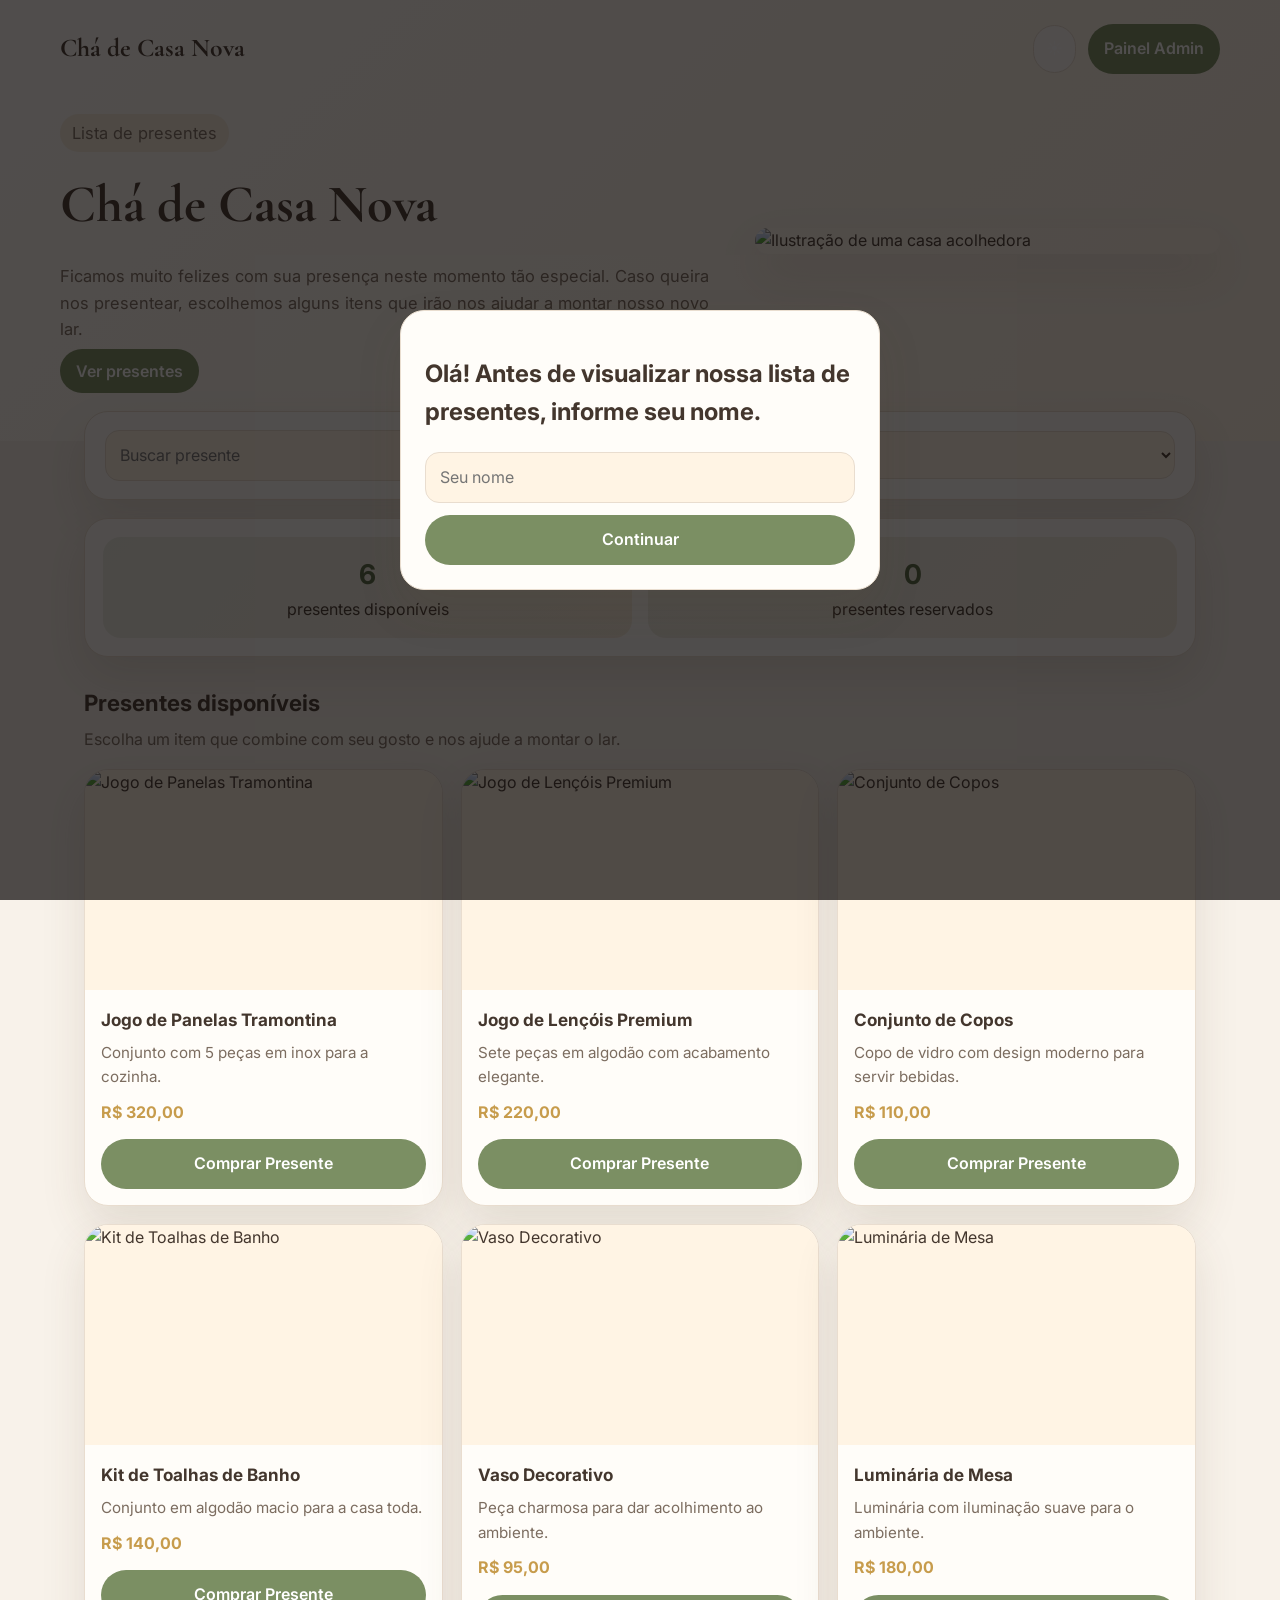
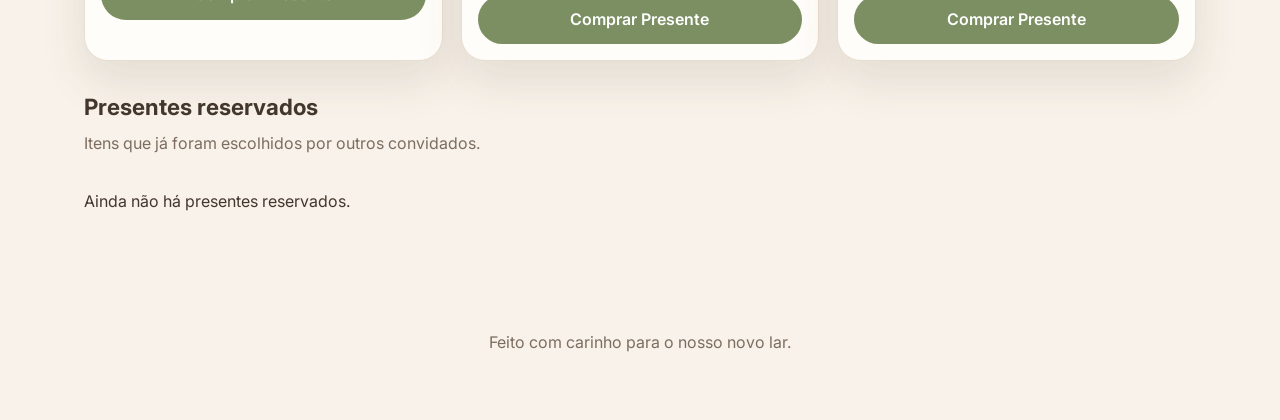
==== index.html @ 368c7f24 "Add files via upload" ====
<!DOCTYPE html>
<html lang="pt-BR">
  <head>
    <meta charset="UTF-8" />
    <meta name="viewport" content="width=device-width, initial-scale=1.0" />
    <title>Chá de Casa Nova</title>
    <meta name="description" content="Lista de presentes para o chá de casa nova" />
    <link rel="preconnect" href="https://fonts.googleapis.com" />
    <link rel="preconnect" href="https://fonts.gstatic.com" crossorigin />
    <link
      href="https://fonts.googleapis.com/css2?family=Inter:wght@400;500;600;700&family=Cormorant+Garamond:wght@600;700&display=swap"
      rel="stylesheet"
    />
    <link rel="stylesheet" href="style.css" />
  </head>
  <body>
    <div class="loader" id="loader" aria-hidden="true">
      <div class="spinner"></div>
    </div>

    <div class="modal-overlay hidden" id="nameModal" role="dialog" aria-modal="true" aria-labelledby="modalTitle">
      <div class="modal-card">
        <h2 id="modalTitle">Olá! Antes de visualizar nossa lista de presentes, informe seu nome.</h2>
        <form id="nameForm" class="modal-form">
          <label class="sr-only" for="visitorName">Nome</label>
          <input id="visitorName" name="visitorName" type="text" placeholder="Seu nome" required />
          <button type="submit">Continuar</button>
        </form>
      </div>
    </div>

    <header class="hero">
      <nav class="topbar">
        <a class="brand" href="index.html">Chá de Casa Nova</a>
        <div class="topbar-actions">
          <button class="theme-toggle" id="themeToggle" type="button" aria-label="Alternar tema">☀️</button>
          <a class="admin-link" href="admin.html">Painel Admin</a>
        </div>
      </nav>

      <div class="hero-content">
        <div class="hero-copy">
          <p class="eyebrow">Lista de presentes</p>
          <h1>Chá de Casa Nova</h1>
          <p>
            Ficamos muito felizes com sua presença neste momento tão especial. Caso queira nos presentear,
            escolhemos alguns itens que irão nos ajudar a montar nosso novo lar.
          </p>
          <a class="cta" href="#presentes">Ver presentes</a>
        </div>
        <img src="img/hero-casa.svg" alt="Ilustração de uma casa acolhedora" />
      </div>
    </header>

    <main>
      <section class="controls" id="presentes">
        <div class="search-box">
          <input id="searchInput" type="text" placeholder="Buscar presente" />
        </div>
        <div class="filter-box">
          <select id="categoryFilter">
            <option value="todos">Todas as categorias</option>
            <option value="Cozinha">Cozinha</option>
            <option value="Quarto">Quarto</option>
            <option value="Sala">Sala</option>
            <option value="Banheiro">Banheiro</option>
            <option value="Decor">Decor</option>
          </select>
        </div>
      </section>

      <section class="stats">
        <article class="stat-card">
          <strong id="availableCount">0</strong>
          <span>presentes disponíveis</span>
        </article>
        <article class="stat-card">
          <strong id="reservedCount">0</strong>
          <span>presentes reservados</span>
        </article>
      </section>

      <section class="gift-section">
        <div class="section-title">
          <h2>Presentes disponíveis</h2>
          <p>Escolha um item que combine com seu gosto e nos ajude a montar o lar.</p>
        </div>
        <div id="giftGrid" class="gift-grid"></div>
      </section>

      <section class="gift-section reserved-section">
        <div class="section-title">
          <h2>Presentes reservados</h2>
          <p>Itens que já foram escolhidos por outros convidados.</p>
        </div>
        <div id="reservedGrid" class="gift-grid reserved-grid"></div>
      </section>
    </main>

    <button class="scroll-top" id="scrollTop" type="button" aria-label="Voltar ao topo">↑</button>

    <footer class="footer">
      <p>Feito com carinho para o nosso novo lar.</p>
    </footer>

    <div class="toast" id="toast" aria-live="polite"></div>

    <script src="script.js"></script>
  </body>
</html>
---- style.css ----
:root {
  color-scheme: light;
  --bg: #f8f2ea;
  --surface: #fffdf9;
  --surface-strong: #fff4e4;
  --text: #43362d;
  --muted: #7c6d60;
  --accent: #7b8f63;
  --accent-strong: #556843;
  --gold: #c79c4c;
  --border: #e9ddcf;
  --shadow: 0 20px 45px rgba(84, 64, 39, 0.12);
}

body.dark {
  color-scheme: dark;
  --bg: #171311;
  --surface: #221b16;
  --surface-strong: #2e231c;
  --text: #f6ebdf;
  --muted: #bda995;
  --accent: #9bb07c;
  --accent-strong: #c5d5a8;
  --gold: #e2b462;
  --border: #3c3025;
  --shadow: 0 20px 45px rgba(0, 0, 0, 0.35);
}

* {
  box-sizing: border-box;
}

html {
  scroll-behavior: smooth;
}

body {
  margin: 0;
  font-family: 'Inter', sans-serif;
  background: var(--bg);
  color: var(--text);
  line-height: 1.6;
  transition: background 0.3s ease, color 0.3s ease;
}

a {
  color: inherit;
  text-decoration: none;
}

img {
  max-width: 100%;
  display: block;
}

button,
input,
select,
textarea {
  font: inherit;
}

button {
  cursor: pointer;
}

.loader {
  position: fixed;
  inset: 0;
  background: rgba(17, 16, 14, 0.7);
  display: grid;
  place-items: center;
  z-index: 1000;
  backdrop-filter: blur(4px);
}

.loader.hidden {
  display: none;
}

.spinner {
  width: 54px;
  height: 54px;
  border: 4px solid rgba(255, 255, 255, 0.2);
  border-top-color: var(--gold);
  border-radius: 50%;
  animation: spin 1s linear infinite;
}

@keyframes spin {
  to {
    transform: rotate(360deg);
  }
}

.hero {
  padding: 24px 24px 56px;
  background: linear-gradient(135deg, var(--surface), var(--surface-strong));
}

.compact-hero {
  padding-bottom: 32px;
}

.topbar {
  display: flex;
  justify-content: space-between;
  align-items: center;
  max-width: 1160px;
  margin: 0 auto 24px;
}

.brand {
  font-family: 'Cormorant Garamond', serif;
  font-size: 1.6rem;
  font-weight: 700;
}

.topbar-actions {
  display: flex;
  align-items: center;
  gap: 12px;
}

.theme-toggle,
.admin-link,
.cta,
button,
select,
input {
  border-radius: 999px;
}

.theme-toggle {
  border: 1px solid var(--border);
  background: var(--surface);
  padding: 10px 12px;
}

.admin-link,
.cta,
button {
  border: none;
  padding: 12px 16px;
  background: var(--accent);
  color: white;
  font-weight: 600;
  transition: transform 0.2s ease, background 0.2s ease;
}

.admin-link:hover,
.cta:hover,
button:hover {
  transform: translateY(-1px);
  background: var(--accent-strong);
}

.hero-content {
  max-width: 1160px;
  margin: 0 auto;
  display: grid;
  grid-template-columns: 1.3fr 0.9fr;
  gap: 24px;
  align-items: center;
}

.compact-content {
  grid-template-columns: 1fr;
}

.eyebrow {
  display: inline-flex;
  background: rgba(199, 156, 76, 0.15);
  color: var(--gold);
  padding: 6px 12px;
  border-radius: 999px;
  font-size: 0.92rem;
  margin-bottom: 10px;
}

.hero h1 {
  font-family: 'Cormorant Garamond', serif;
  font-size: clamp(2rem, 5vw, 3.3rem);
  margin: 0 0 12px;
}

.hero-copy p {
  font-size: 1.03rem;
  color: var(--muted);
  max-width: 650px;
}

.hero img {
  border-radius: 28px;
  box-shadow: var(--shadow);
}

main {
  max-width: 1160px;
  margin: 0 auto;
  padding: 0 24px 60px;
}

.controls,
.stats,
.card,
.gift-card,
.modal-card {
  background: var(--surface);
  border: 1px solid var(--border);
  box-shadow: var(--shadow);
}

.controls {
  display: flex;
  gap: 16px;
  justify-content: space-between;
  align-items: center;
  padding: 18px 20px;
  border-radius: 24px;
  margin-top: -30px;
}

.search-box,
.filter-box {
  width: 100%;
}

.search-box input,
.filter-box select,
.modal-form input,
.admin-form input,
.admin-form textarea {
  width: 100%;
  border: 1px solid var(--border);
  border-radius: 14px;
  padding: 12px 14px;
  background: var(--surface-strong);
  color: var(--text);
}

.stats {
  display: grid;
  grid-template-columns: repeat(2, minmax(0, 1fr));
  gap: 16px;
  border-radius: 24px;
  padding: 18px;
  margin-top: 18px;
}

.stat-card {
  text-align: center;
  padding: 16px;
  border-radius: 18px;
  background: linear-gradient(135deg, rgba(123, 143, 99, 0.14), rgba(199, 156, 76, 0.16));
}

.stat-card strong {
  display: block;
  font-size: 1.7rem;
  color: var(--accent-strong);
}

.gift-section {
  margin-top: 28px;
}

.section-title {
  margin-bottom: 16px;
}

.section-title h2 {
  margin: 0 0 6px;
  font-size: 1.4rem;
}

.section-title p {
  margin: 0;
  color: var(--muted);
}

.gift-grid {
  display: grid;
  grid-template-columns: repeat(3, minmax(0, 1fr));
  gap: 18px;
}

.gift-card {
  border-radius: 24px;
  overflow: hidden;
  transition: transform 0.25s ease, box-shadow 0.25s ease;
}

.gift-card:hover {
  transform: translateY(-4px);
}

.gift-card img {
  width: 100%;
  height: 220px;
  object-fit: cover;
  background: var(--surface-strong);
}

.gift-info {
  padding: 16px;
}

.gift-info h3 {
  margin: 0 0 8px;
  font-size: 1.07rem;
}

.gift-meta {
  color: var(--muted);
  margin: 0 0 10px;
  font-size: 0.95rem;
}

.gift-price {
  font-weight: 700;
  color: var(--gold);
  margin: 0 0 14px;
}

.gift-actions {
  display: flex;
  gap: 10px;
  align-items: center;
}

.gift-actions button {
  flex: 1;
}

.reserved-card {
  opacity: 0.84;
}

.reserve-badge {
  display: inline-flex;
  align-items: center;
  gap: 6px;
  background: rgba(98, 161, 97, 0.16);
  color: var(--accent-strong);
  padding: 8px 12px;
  border-radius: 999px;
  font-weight: 600;
}

.modal-overlay {
  position: fixed;
  inset: 0;
  background: rgba(13, 11, 10, 0.72);
  display: grid;
  place-items: center;
  z-index: 2000;
  padding: 20px;
}

.modal-overlay.hidden {
  display: none;
}

.modal-card {
  width: min(480px, 100%);
  border-radius: 24px;
  padding: 24px;
}

.modal-form {
  display: grid;
  gap: 12px;
  margin-top: 14px;
}

.modal-form button {
  width: 100%;
}

.scroll-top {
  position: fixed;
  right: 20px;
  bottom: 20px;
  border: none;
  width: 48px;
  height: 48px;
  border-radius: 50%;
  box-shadow: var(--shadow);
  display: none;
}

.scroll-top.visible {
  display: grid;
  place-items: center;
}

.footer {
  text-align: center;
  padding: 24px 16px 48px;
  color: var(--muted);
}

.admin-layout {
  max-width: 1160px;
  margin: 0 auto;
  padding: 0 24px 50px;
  display: grid;
  grid-template-columns: 0.9fr 1.1fr;
  gap: 24px;
}

.card {
  padding: 24px;
  border-radius: 24px;
}

.admin-form {
  display: grid;
  gap: 12px;
}

.admin-form label {
  display: grid;
  gap: 6px;
  font-weight: 600;
}

.form-actions {
  display: flex;
  gap: 10px;
}

.secondary {
  background: var(--surface-strong);
  color: var(--text);
}

.admin-list {
  display: grid;
  gap: 12px;
}

.admin-item {
  border: 1px solid var(--border);
  border-radius: 16px;
  padding: 12px;
  display: flex;
  justify-content: space-between;
  gap: 10px;
  align-items: center;
}

.admin-item-actions {
  display: flex;
  gap: 8px;
  flex-wrap: wrap;
}

.admin-item-actions button {
  padding: 8px 10px;
}

.toast {
  position: fixed;
  left: 50%;
  bottom: 24px;
  transform: translateX(-50%) translateY(100px);
  background: var(--accent-strong);
  color: white;
  padding: 12px 16px;
  border-radius: 999px;
  box-shadow: var(--shadow);
  opacity: 0;
  pointer-events: none;
  transition: all 0.3s ease;
  z-index: 2500;
}

.toast.show {
  opacity: 1;
  transform: translateX(-50%) translateY(0);
}

.sr-only {
  position: absolute;
  width: 1px;
  height: 1px;
  padding: 0;
  margin: -1px;
  overflow: hidden;
  clip: rect(0, 0, 0, 0);
  border: 0;
}

@media (max-width: 900px) {
  .hero-content,
  .admin-layout,
  .gift-grid {
    grid-template-columns: 1fr;
  }
}

@media (max-width: 700px) {
  .controls,
  .stats,
  .hero {
    padding-left: 16px;
    padding-right: 16px;
  }

  .controls {
    flex-direction: column;
  }

  .stats {
    grid-template-columns: 1fr;
  }

  .topbar {
    flex-direction: column;
    gap: 10px;
    align-items: flex-start;
  }

  .admin-item {
    flex-direction: column;
    align-items: flex-start;
  }
}
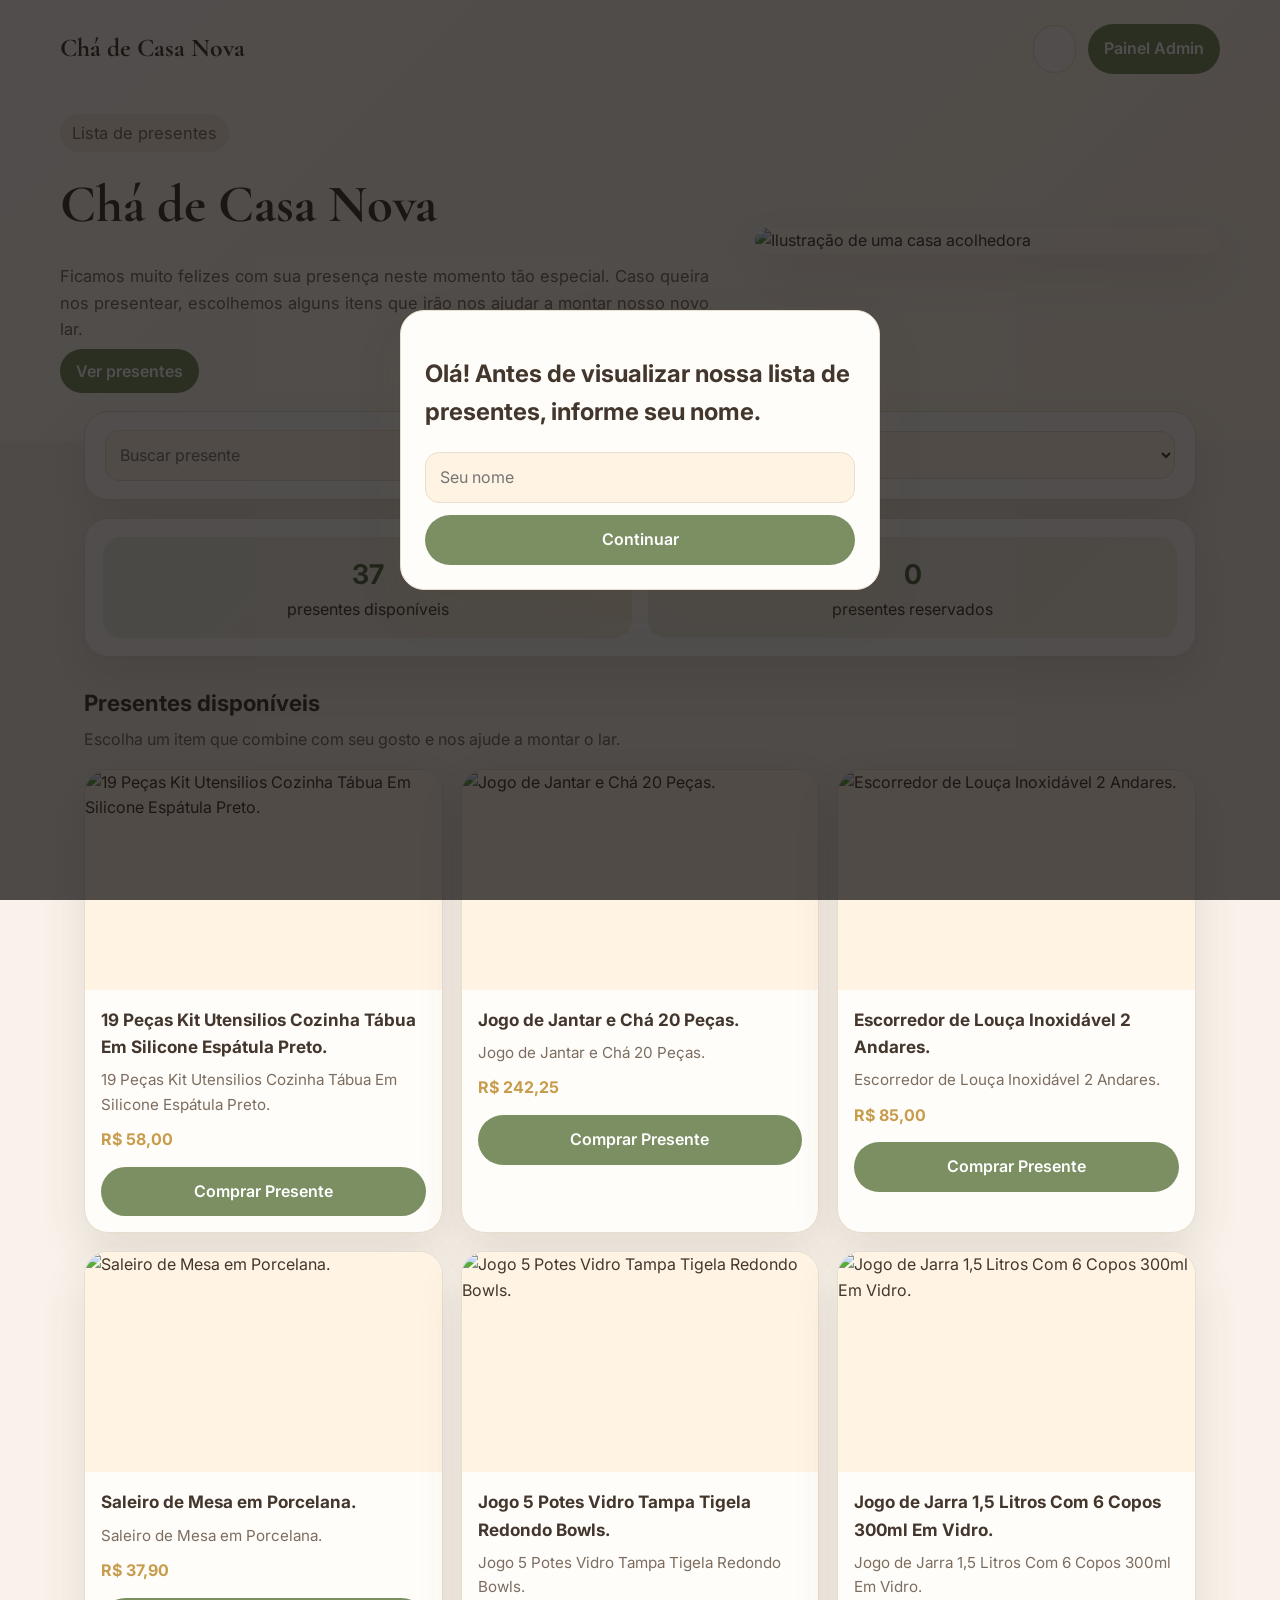
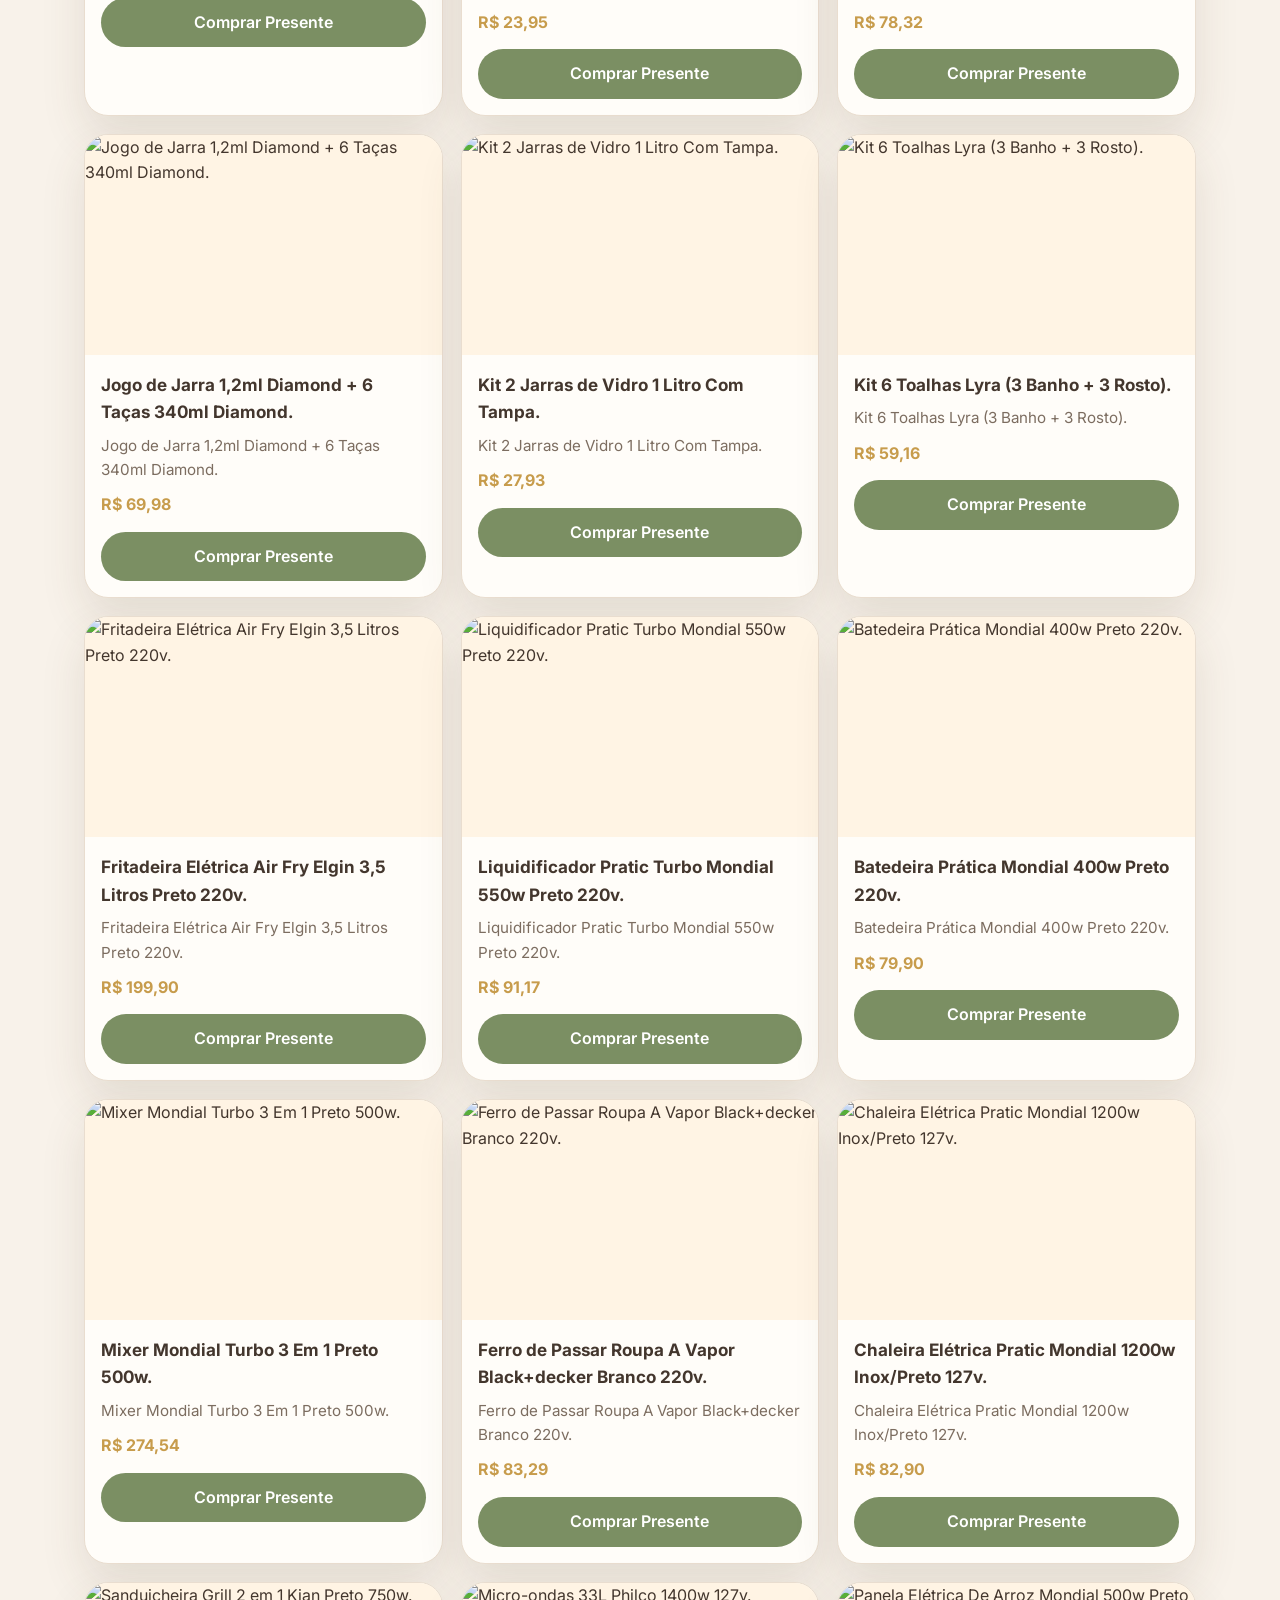
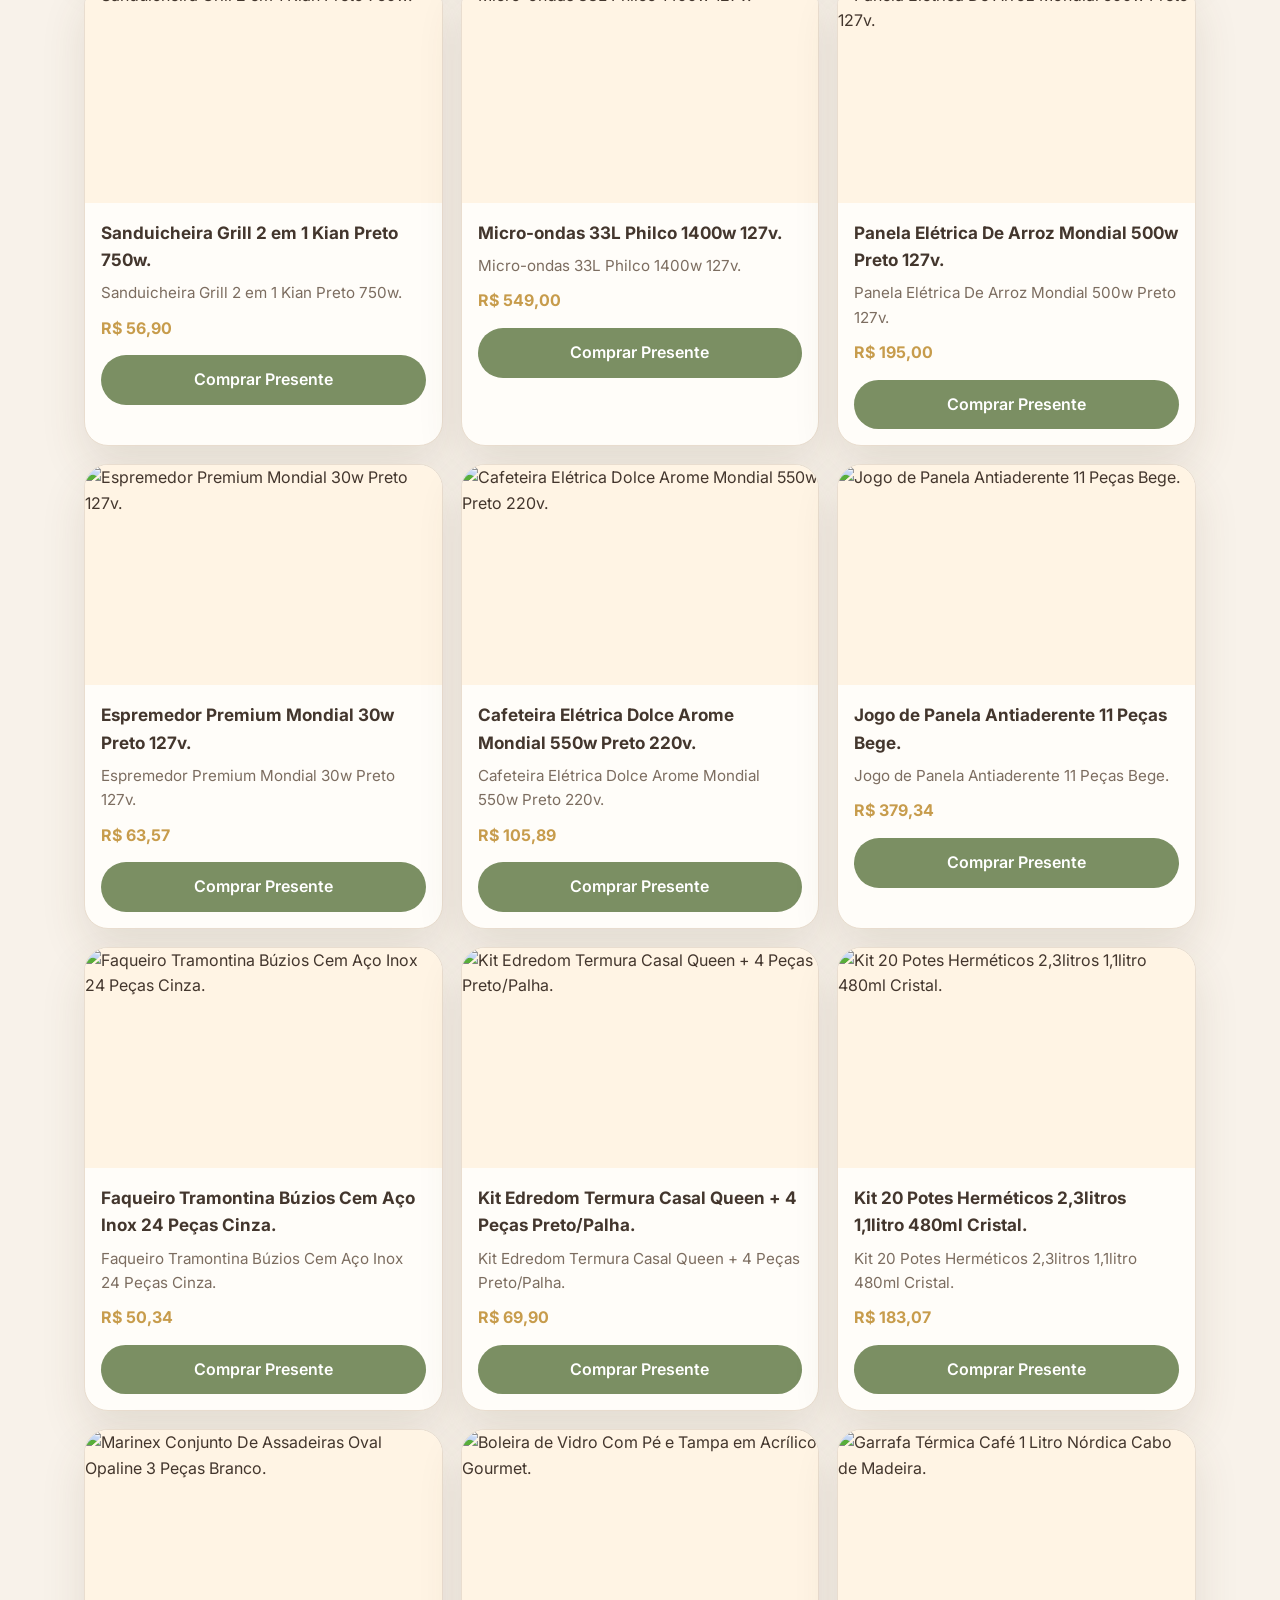
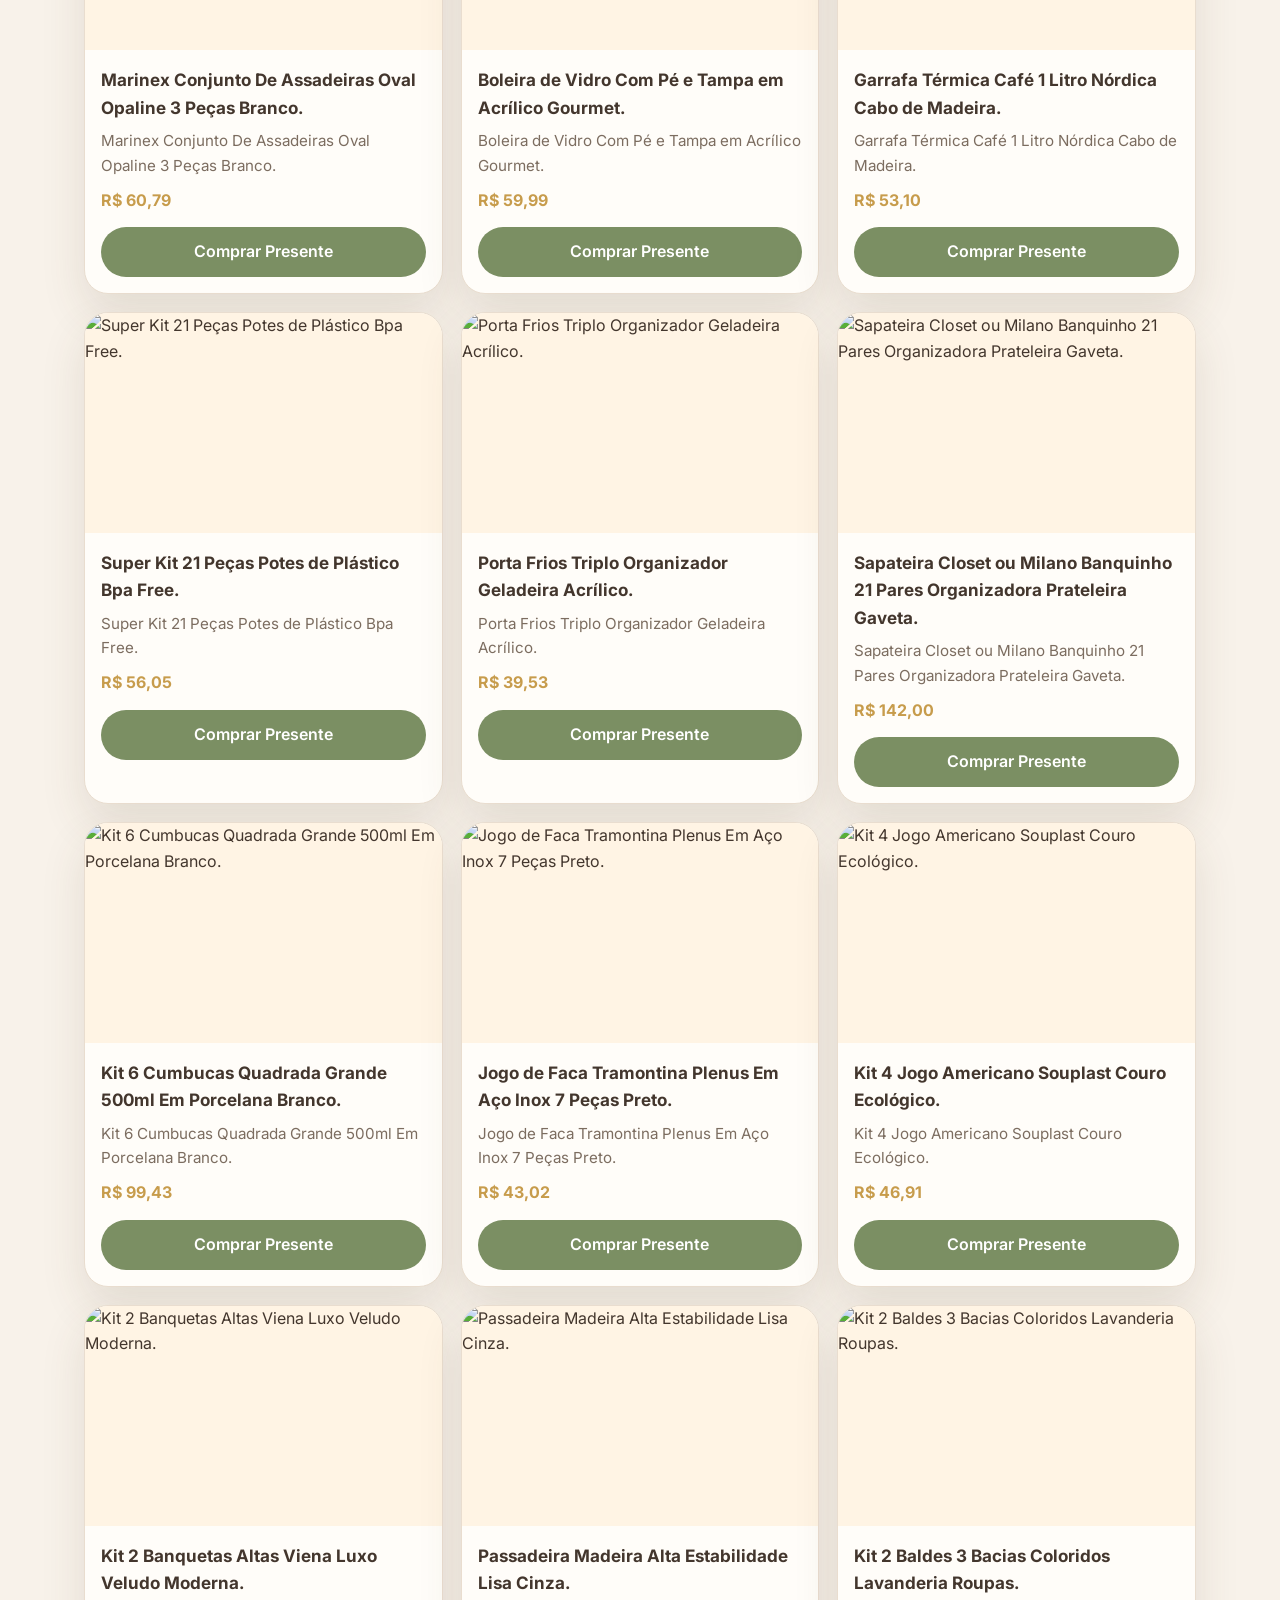
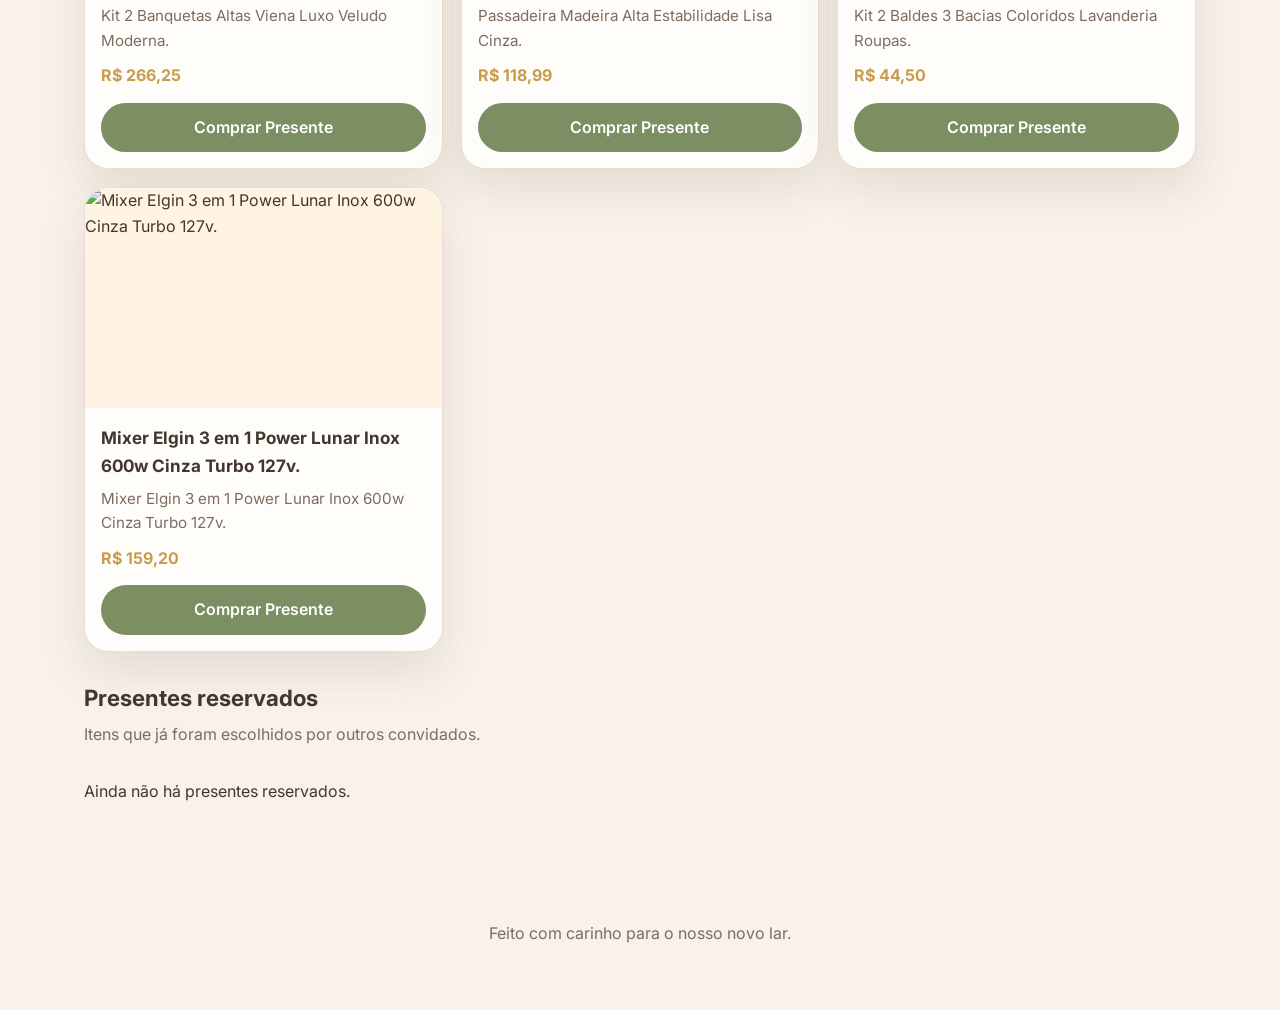
==== commit b8854cde: "Add files via upload" ====
--- a/index.html
+++ b/index.html
@@ -26,6 +26,33 @@
           <input id="visitorName" name="visitorName" type="text" placeholder="Seu nome" required />
           <button type="submit">Continuar</button>
         </form>
+      </div>
+    </div>
+
+    <div class="modal-overlay hidden" id="askPurchaseModal" role="dialog" aria-modal="true" aria-labelledby="askTitle">
+      <div class="modal-card">
+        <h2 id="askTitle">Confirmar compra</h2>
+        <p id="giftNameDisplay"></p>
+        <p>Você tem certeza que vai comprar este presente?</p>
+        <div class="modal-form">
+          <button type="button" id="confirmAskBtn" class="primary">Sim, comprar</button>
+          <button type="button" id="cancelAskBtn" class="secondary">Cancelar</button>
+        </div>
+      </div>
+    </div>
+
+    <div class="modal-overlay hidden" id="confirmPurchaseModal" role="dialog" aria-modal="true" aria-labelledby="confirmTitle">
+      <div class="modal-card">
+        <h2 id="confirmTitle">Você será redirecionado em breve</h2>
+        <p>Por favor, <strong>não esqueça de voltar ao nosso site</strong> para confirmar que você comprou este presente! Isso nos ajuda a atualizar nossa lista.</p>
+        <div class="purchase-timer">
+          <span id="timerCount">10</span>
+          <span>segundos</span>
+        </div>
+        <div class="modal-form">
+          <button type="button" id="confirmPurchaseBtn" class="primary">Entendi, ir ao site agora</button>
+          <button type="button" id="cancelPurchaseBtn" class="secondary">Cancelar</button>
+        </div>
       </div>
     </div>
 
--- a/style.css
+++ b/style.css
@@ -376,6 +376,21 @@
 
 .modal-form button {
   width: 100%;
+}
+
+.purchase-timer {
+  display: flex;
+  align-items: baseline;
+  justify-content: center;
+  gap: 8px;
+  margin: 20px 0;
+  font-size: 2.5rem;
+  font-weight: 700;
+  color: var(--accent);
+}
+
+.purchase-timer span:first-child {
+  font-family: 'Cormorant Garamond', serif;
 }
 
 .scroll-top {
